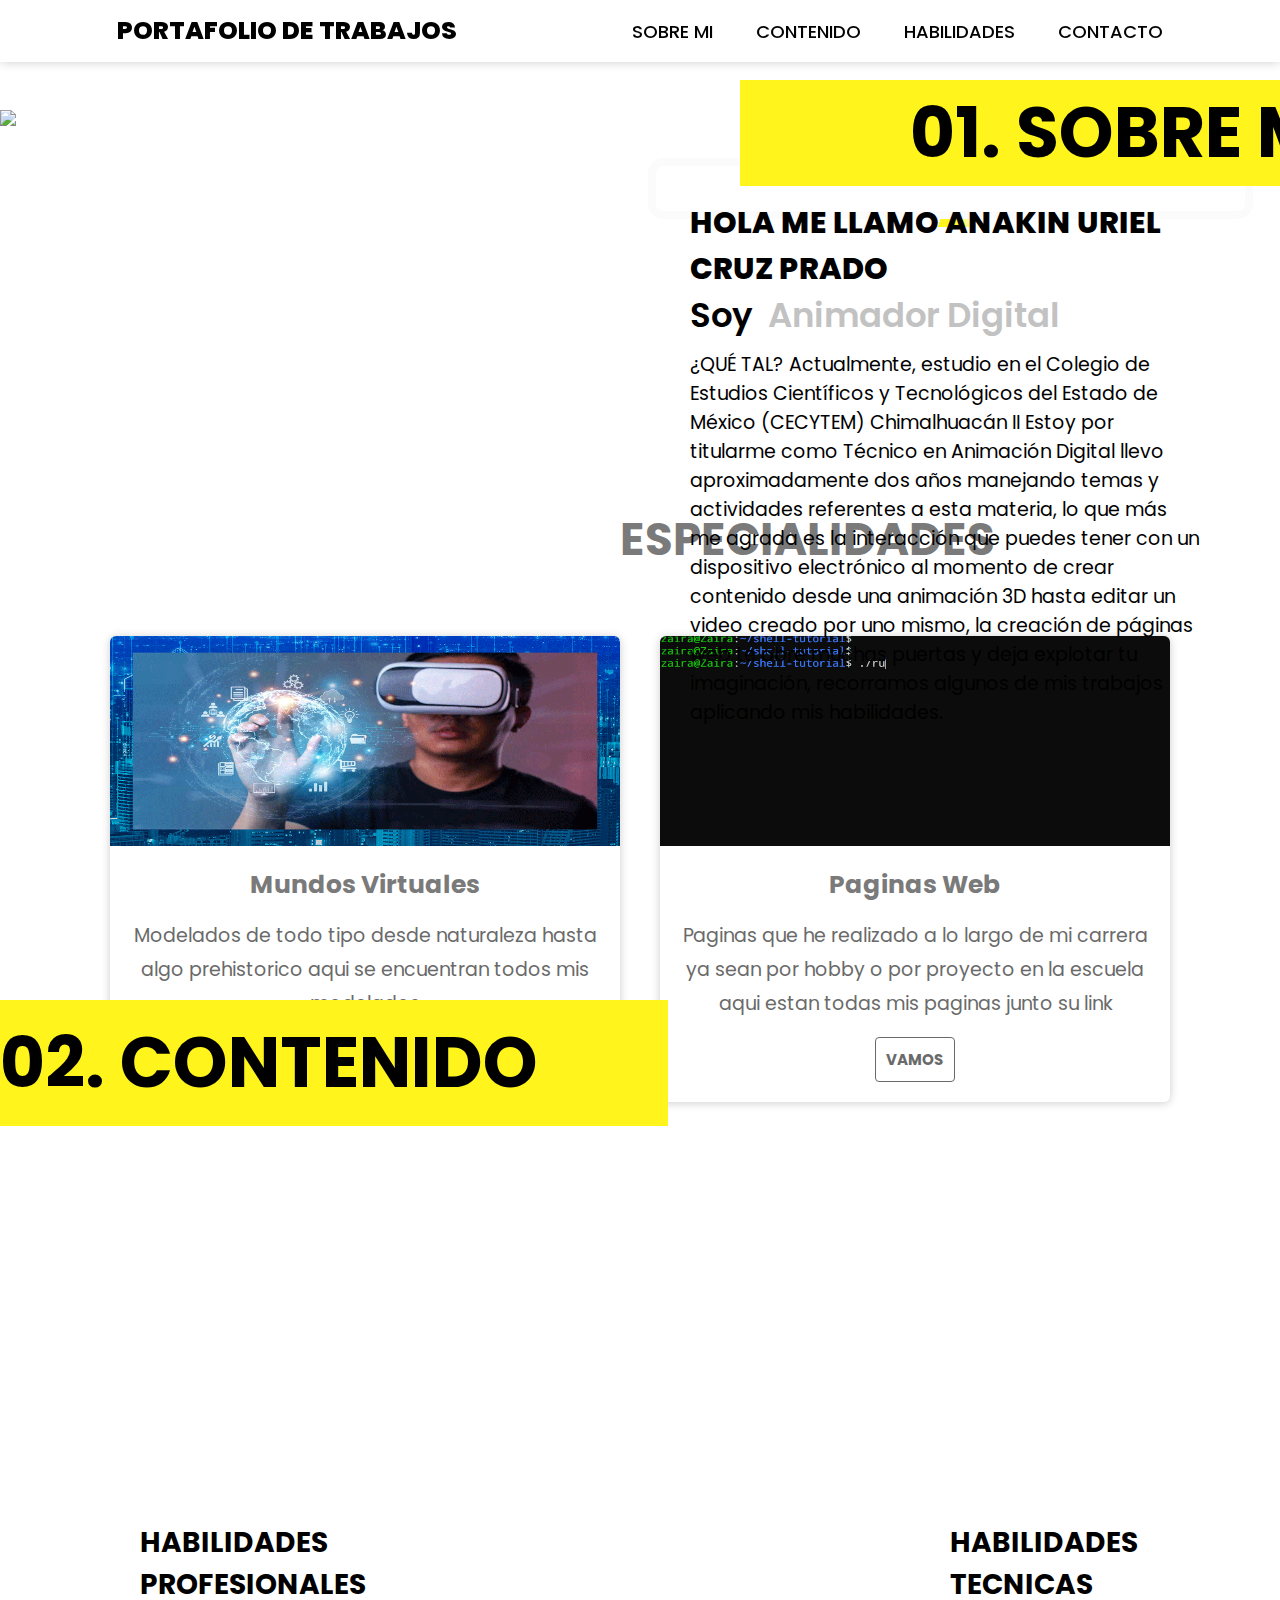
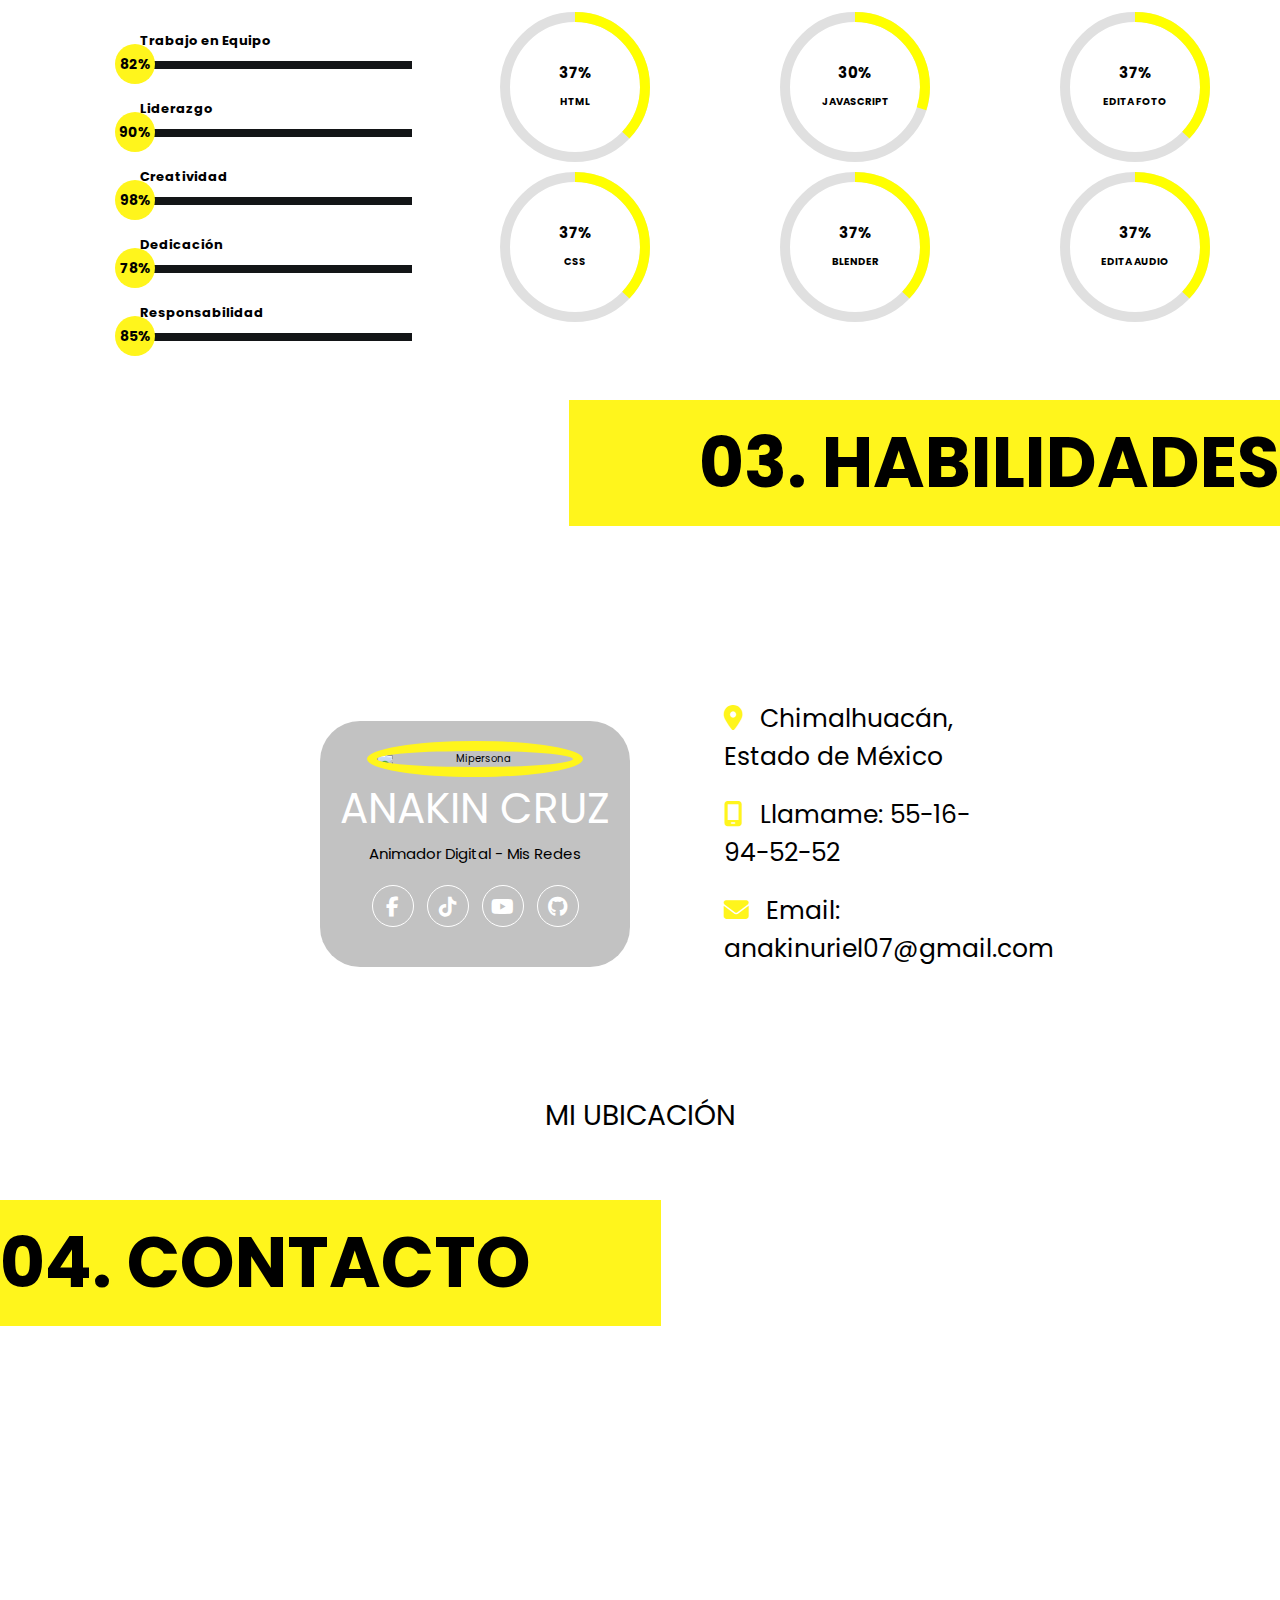
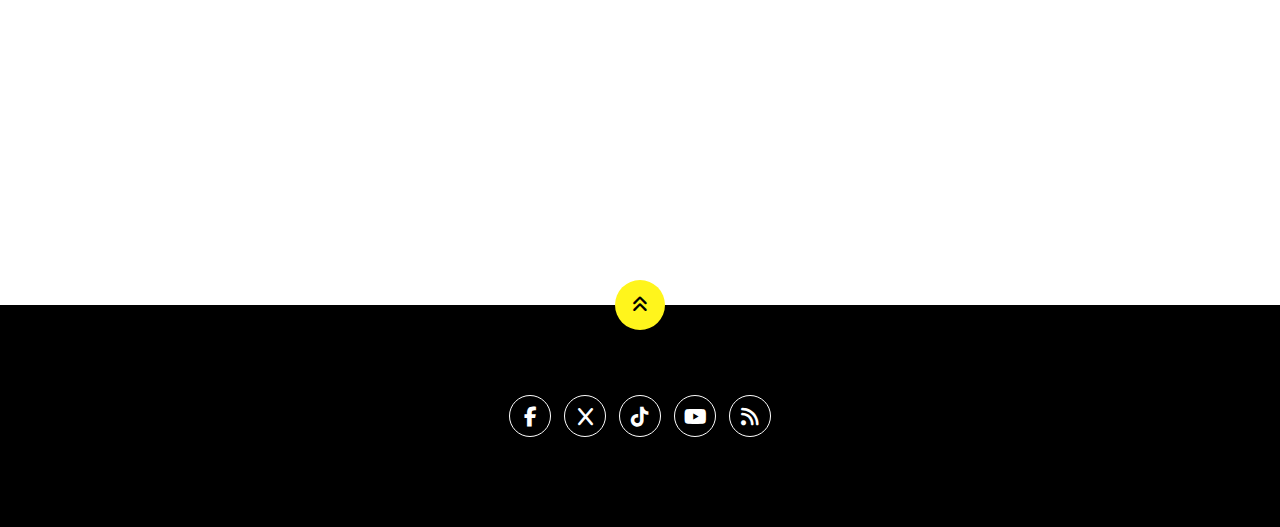
==== index.html @ 7c7d52d2 "Add files via upload" ====
<!DOCTYPE html>
<html lang="en">   
<head>
    <meta charset="UTF-8">
    <meta name="viewport" content="width=device-width, initial-scale=1.0">
    <title>Portafolio de Trabajo</title>
    <link rel="stylesheet" href="https://cdnjs.cloudflare.com/ajax/libs/font-awesome/6.5.2/css/all.min.css">
    <link rel="stylesheet" href="css/EstiloAnakin.css">
</head>
<body>

    <header>

           <a href="index.html"  class="logo">PORTAFOLIO DE TRABAJOS</a> 

        <nav>
            <a href="#home" >SOBRE MI</a>
            <a href="#contenido" >CONTENIDO</a>
            <a href="#habilidades" >HABILIDADES</a>
            <a href="#contacto" >CONTACTO</a>
        </nav>

    </header>

<section class="home" id="home">

    <div class="sobremixd" >

        <div class="imagenpri" >
                <img src="img/Yo2.png" class="yo">
        </div>

        <div class="info1" >
          <div class="sobre" >
            <h1>01.  SOBRE MI</h1>
          </div>
          <div class="mi">
          <p class="texto1">HOLA ME LLAMO 
          ANAKIN URIEL CRUZ PRADO</p>
                  <h3 class="typing-text">Soy   <span></span></h3>
          <p class="infogat">¿QUÉ TAL? Actualmente, estudio en el Colegio de Estudios Científicos y Tecnológicos del Estado de México (CECYTEM) Chimalhuacán II Estoy por titularme como Técnico en Animación Digital llevo aproximadamente dos años manejando temas y actividades referentes a esta materia, lo que más me agrada es la interacción que puedes tener con un dispositivo electrónico al momento de crear contenido desde una animación 3D hasta editar un video creado por uno mismo, la creación de páginas web te abre muchas puertas y deja explotar tu imaginación, recorramos algunos de mis trabajos aplicando mis habilidades.</p>
        </div>

    </div>

</section>

<section class="contenido" id="contenido">

    <div class="doscontenido">

          <div class="sobrec">
            <h5>02.  CONTENIDO</h5>
          </div>
            
    <div class="title-cards">
      <h2>ESPECIALIDADES</h2>
    </div>

    <div class="container-card">
      <div class="card">
        <figure>
          <img
            src="img/11.gif"
          />
        </figure>
        <div class="contenido-card">
          <h3>Mundos Virtuales</h3>
          <p>
            Modelados de todo tipo desde naturaleza hasta algo prehistorico aqui se encuentran todos mis modelados
          </p>
          <a href="mundos.html">VAMOS</a>
        </div>
      </div>
      <div class="card">
        <figure>
          <img
            src="img/22.gif"
          />
        </figure>
        <div class="contenido-card">
          <h3>Paginas Web</h3>
          <p>
            Paginas que he realizado a lo largo de mi carrera ya sean por hobby o por proyecto en la escuela aqui estan todas mis paginas junto su link
          </p>
          <a href="paginas.html">VAMOS</a>
        </div>
      </div>


</section>



    <section class="habilidades" id="habilidades">

          <div class="sobretres">
            <h6>03.  HABILIDADES</h6>
          </div>

          <div class="contenido-seccion">
            <div class="fila">
                <!-- Technical Skill -->
                <div class="col">
                    <h3>HABILIDADES PROFESIONALES</h3>
                    <div class="skill">
                        <span>Trabajo en Equipo</span>
                        <div class="barra-skill">
                            <div class="progreso">
                                <span>82%</span>
                            </div>
                        </div>
                    </div>
                    <div class="skill">
                        <span>Liderazgo</span>
                        <div class="barra-skill">
                            <div class="progreso">
                                <span>90%</span>
                            </div>
                        </div>
                    </div>
                    <div class="skill">
                        <span>Creatividad</span>
                        <div class="barra-skill">
                            <div class="progreso">
                                <span>98%</span>
                            </div>
                        </div>
                    </div>
                    <div class="skill">
                        <span>Dedicación</span>
                        <div class="barra-skill">
                            <div class="progreso">
                                <span>78%</span>
                            </div>
                        </div>
                    </div>
                    <div class="skill">
                        <span>Responsabilidad</span>
                        <div class="barra-skill">
                            <div class="progreso">
                                <span>85%</span>
                            </div>
                        </div>
                    </div>
                </div>
         <h4>HABILIDADES TECNICAS</h4>
    <div class="container">
    <div class="circle" data-percent="75">
        <svg>
            <circle class="bg" cx="50%" cy="50%" r="70"></circle>
            <circle class="progress-bar" cx="50%" cy="50%" r="70"></circle>
        </svg>
        <div class="num">0%</div>
        <div class="label">HTML</div>
    </div>
    <div class="circle" data-percent="70">
        <svg>
            <circle class="bg" cx="50%" cy="50%" r="70"></circle>
            <circle class="progress-bar" cx="50%" cy="50%" r="70"></circle>
        </svg>
        <div class="num">0%</div>
        <div class="label">CSS</div>
    </div>
</div>

    <div class="container">
    <div class="circle" data-percent="30">
        <svg>
            <circle class="bg" cx="50%" cy="50%" r="70"></circle>
            <circle class="progress-bar" cx="50%" cy="50%" r="70"></circle>
        </svg>
        <div class="num">0%</div>
        <div class="label">JAVASCRIPT</div>
    </div>
    <div class="circle" data-percent="80">
        <svg>
            <circle class="bg" cx="50%" cy="50%" r="70"></circle>
            <circle class="progress-bar" cx="50%" cy="50%" r="70"></circle>
        </svg>
        <div class="num">0%</div>
        <div class="label">BLENDER</div>
    </div>
</div>

    <div class="container2">
    <div class="circle" data-percent="85">
        <svg>
            <circle class="bg" cx="50%" cy="50%" r="70"></circle>
            <circle class="progress-bar" cx="50%" cy="50%" r="70"></circle>
        </svg>
        <div class="num">0%</div>
        <div class="label">EDITA FOTO</div>
    </div>
    <div class="circle" data-percent="90">
        <svg>
            <circle class="bg" cx="50%" cy="50%" r="70"></circle>
            <circle class="progress-bar" cx="50%" cy="50%" r="70"></circle>
        </svg>
        <div class="num">0%</div>
        <div class="label">EDITA AUDIO</div>
    </div>
</div>

                
</section>

<section class="contacto" id="contacto">

          <div class="sobre2">
            <h5>04. CONTACTO</h5>
          </div>

    <div class="contenido-banner">
            <div class="contenedor-img">
                <img src="img/yoxd.png" alt="Mipersona">
            </div>
            <h11>ANAKIN CRUZ</h11>
            <h2>Animador Digital - Mis Redes</h2>
            <div class="redes">
                <a href="https://www.facebook.com/profile.php?id=61555377375990"><i class="fa-brands fa-facebook-f"></i></a>
                <a href="https://www.tiktok.com/@son_anakin07"><i class="fa-brands fa-tiktok"></i></a>
                <a href="https://www.youtube.com/@son_anakin07"><i class="fa-brands fa-youtube"></i></a>
                <a href="https://github.com/AnakinCruz"><i class="fa-brands fa-github"></i></a>
            </div>
        </div>

            <div class="col">

                <div class="info">
                <ul>
                <li>
                <i class="fa-solid fa-location-dot"></i>
                Chimalhuacán, Estado de México
                </li>
                <li>
                <i class="fa-solid fa-mobile-screen"></i>
                Llamame: 55-16-94-52-52 
                </li>
                <li>
                <i class="fa-solid fa-envelope"></i>
                Email: anakinuriel07@gmail.com
                </li>
                </ul>
            </div>
        </div>

</section>

        <div class="mapaxd">
            <h41>MI UBICACIÓN</h41>
<iframe src="https://www.google.com/maps/embed?pb=!1m18!1m12!1m3!1d3762.3016376375494!2d-98.97676122381351!3d19.44255758183895!2m3!1f0!2f0!3f0!3m2!1i1024!2i768!4f13.1!3m3!1m2!1s0x85d1e4819c1d7ce5%3A0x19bd56ab9c18548d!2sCECYTEM%20CHIMALHUAC%C3%81N%20II!5e0!3m2!1ses-419!2smx!4v1733454069467!5m2!1ses-419!2smx" class="gomaps"></iframe>

        </div>


    <footer>
        <a href="#home" class="arriba">
            <i class="fa-solid fa-angles-up"></i>
        </a>
        <div class="redes">
            <a href="https://www.facebook.com/profile.php?id=61555377375990"><i class="fa-brands fa-facebook-f"></i></a>
            <a href="https://x.com/AnakinCruz07"><i class="fa-brands fa-x"></i></a>
            <a href="https://www.tiktok.com/@son_anakin07"><i class="fa-brands fa-tiktok"></i></a>
            <a href="https://www.youtube.com/@son_anakin07"><i class="fa-brands fa-youtube"></i></a>
            <a href="index.html"><i class="fa-solid fa-rss"></i></a>
        </div>
    </footer>

 <script src="script/script.js"></script>
</body>
</html>
---- css/EstiloAnakin.css ----
@import url('https://fonts.googleapis.com/css2?family=Poppins:wght@100;200;300;400;500;600&display=swap');

*{
    margin: 0;
    padding: 0;
    box-sizing: border-box;
    text-decoration: none;
    border: none;
    outline: none;
    font-family: 'Poppins', sans-serif;
}

html{
    font-size: 62.5%;
    scroll-behavior: smooth;
}

body{
    overflow-x: hidden;
    width: 100%;
    height: 100vh;
    background-color: #fff;
    color: black;
}

header{
    position: fixed;
    top: 0;
    left: 0;
    width: 100%;
    padding: 1rem 9%;
    background: transparent;
    border: 2px solid rgba(255, 255, 255, .2);
    backdrop-filter: blur(20px);
    box-shadow: 0 0 10px rgba(0, 0, 0, .2);
    display: flex;
    justify-content: space-between;
    align-items: center;
    z-index: 100;
}

.logo{
    font-size: 2.5rem;
    color: black;
    font-weight: 800;
    cursor: pointer;
    transition: 0.5s ease;
    z-index: 1000;
}

.logo:hover{
    transform: scale(1.1);
}

nav a{
    font-size: 1.8rem;
    color: black;
    margin-left: 4rem;
    font-weight: 500;
    transition: 0.3s ease;
    border-bottom: 3px solid transparent;
}

nav a:hover,
nav a.active{
    color: black;
    border-bottom: 3px solid #fff51c;
}

@media(max-width:995px){
    nav{
        position: absolute;
        display: none;
        top: 0;
        right: 0;
        width: 40%;
        border-left: 3px solid #b74b4b;
        border-bottom: 3px solid #b74b4b;
        border-bottom-left-radius: 2rem;
        padding: 1rem solid;
        background-color: #161616;
        border-top: 0.1rem solid rgba(0,0,0,0.1);
    }

    nav.active{
        display: block;
    }

    nav a{
        display: block;
        font-size: 2rem;
        margin: 3rem 0;
    }

    nav a:hover,
    nav a.active{
        padding: 1rem;
        border-radius: 0.5rem;
        border-bottom: 0.5rem solid #b74b4b;
    }
}

/* SECCION INICIO */

.sobremixd {
    margin-top: 80px;
    width: 100%;
    background-color: transparent;
    display: flex;
    flex-direction: row;
}

.doscontenido {
    margin-top: 40px;
    margin-bottom: 350px;
    width: 100%;
    background-color: transparent;
    display: flex;
    flex-direction: row;
}


.imagenpri {
    width: 50%;
    display: flex;
}

.yo {
    margin-top: 30px;
    position: relative;
    width: 90%;
    height: 0 auto;
    margin-bottom: 50px;
    z-index: 2;
}

.info1 {
    width: 50%;
    display: flex;
}

.sobre {
    margin-left: 100px;
    width: 50%;
    height: 0 auto;
    background-color: #fff51c;
    position: absolute;
    z-index: 4;
}

.sobrec {
    top: 0;
    margin-top: 1000px;
    width: auto;
    height:  auto;
    background-color: #fff51c;
    position: absolute;
    z-index: 4;
}



h1{
    font-size: 70px;
    margin-left: 170px;
}

h6{
    margin-top: 10px;
    margin-bottom: 10px;
    font-size: 70px;
    margin-left: 130px;
}

h5{
    margin-top: 10px;
    margin-bottom: 10px;
    font-size: 70px;
    margin-right: 130px;
}

.mi {
    margin-top: 70px;
    position: relative;
    width: 97%;
    height: 80%;
    background: repeating-conic-gradient(from var(--a),#fff51c 0%,
    #fff51c 5%, transparent 5%, transparent 40%, #fff51c 50%);
    animation: animate 4s linear infinite;
    z-index: 2;
    border-radius: 20px;
}

@property --a
{
    syntax: '<angle>';
    inherits: false;
    initial-value: 0deg;
}
@keyframes animate
{
    0%
    {
      --a: 0deg;
    }
    100%
    {
      --a: 360deg;
    }
}
.mi::before {
    content: '';
    position: absolute;
    width: 100%;
    height: 100%;
    background: repeating-conic-gradient(from var(--a),#fff51c 0%,
    #fff51c 5%, transparent 5%, transparent 40%, #fff51c 50%);
    animation: animate 4s linear infinite;
    animation-delay: -1s;
    border-radius: 20px;
    z-index: 1;
}
.mi::after {
    content: '';
    position: absolute;
    inset: 8px;
    background: white;
    border-radius: 15px;
    border: 8px solid #fbfbfb;
    z-index: 1;
}


.texto1 {
    position: absolute;
    margin-top: 50px;
    margin-left: 50px;
    margin-right: 60px;
    font-size: 3rem;
    color: black;
    font-weight: 800;
    z-index: 3;
}

.infogat {
    position: absolute;
    margin-top: 200px;
    margin-left: 50px;
    margin-right: 60px;
    font-size: 1.9rem;
    color: black;
    z-index: 3;
}


.typing-text{
    margin-top: 140px;
    width: 500px;
    font-family: 'Poppins', sans-serif;
    font-size: 34px;
    font-weight: 600;
    min-width: 280px;
    margin-left: 50px;
    z-index: 4;
    position: absolute;
}
.typing-text span{
    position: absolute;
    margin-left: 15px;
    z-index: 4;
}
.typing-text span::before{
    content: "Animador Digital";
    color: #c2c2c2;
    animation: words 20s infinite;
    z-index: 4;
}
.typing-text span::after{
    content: "";
    background-color: transparent;
    position: absolute;
    width: calc(100% + 8px);
    height: 100%;
    border-left: 3px solid transparent;
    right: -8;
    animation: cursor 0.6s infinite;
    z-index: 4;
}
@keyframes cursor{
    to{
        border-left: 3px solid #c2c2c2;
    }
}
@keyframes words{
    0%, 20%{
        content: "  Animador Digital";
    }
    21%, 40%{
        content: "  Programador";
    }
    41%, 60%{
        content: "  Modelador 3D";
    }
    61%, 80%{
        content: "  Cosplayer";
    }
    81%, 100%{
        content: "  Editor Audio y Video";
    }
}

/* SECCION CONTENIDO */

.container-card {
  width: 100%;
  display: flex;
  max-width: 1100px;
  margin: auto;
  margin-top: 400px;
}
.title-cards {
  position: absolute;
  margin: auto;
  padding: 20px;
  margin-top: 270px;
  text-align: center;
  color: #7a7a7a;
  font-size: 30px;
  margin-left: 600px;
}
.card {
  width: 100%;
  margin: 20px;
  border-radius: 6px;
  overflow: hidden;
  background: #fff;
  box-shadow: 0px 1px 10px rgba(0, 0, 0, 0.2);
  transition: all 400ms ease-out;
  cursor: default;
}
.card:hover {
  box-shadow: 5px 5px 20px rgba(0, 0, 0, 0.4);
  transform: translateY(-3%);
}
.card img {
  width: 100%;
  height: 210px;
}
.card .contenido-card {
  padding: 15px;
  text-align: center;
}
.card .contenido-card h3 {
  margin-bottom: 15px;
  font-size: 25px;
  color: #7a7a7a;
}
.card .contenido-card p {
  line-height: 1.8;
  color: #6a6a6a;
  font-size: 19px;
  margin-bottom: 5px;
}
.card .contenido-card a {
  display: inline-block;
  padding: 10px;
  margin-top: 10px;
  text-decoration: none;
  color: #6a6a6a;
  border: 1px solid #6a6a6a;
  border-radius: 4px;
  transition: all 400ms ease;
  font-weight: bold;
  font-size: 15px;
  margin-bottom: 5px;
}
.card .contenido-card a:hover {
  background: #fff51c;
  color: #000;
}
@media only screen and (min-width: 320px) and (max-width: 768px) {
  .container-card {
    flex-wrap: wrap;
  }
  .card {
    margin: 15px;
  }
}

/* SECCION CONTACTO */

.contacto{
    width: 100%;
    height: 0 auto;
    background: white;
    color: #000000;
    display: flex;
    align-items: center;
    margin-bottom: 100px;
    margin-top: 300px;
}

.sobre2 {
    top: 0;
    margin-top: 2800px;
    width: auto;
    height:  auto;
    background-color: #fff51c;
    position: absolute;
    z-index: 4;
}

.contacto .contenido-banner{
    padding: 20px;
    background-color: #c2c2c2;
    margin-left: 25%;
    max-width: 350px;
    text-align: center;
    border-radius: 40px;
}
.contacto .contenido-banner img{
    margin-top: 70px;
    border: 10px solid #fff51c;
    display: block;
    width: 80%;
    margin: auto;
    border-radius: 100%;
}
.contacto .contenido-banner h11{
    color: white;
    font-size: 42px;
    font-family: 'Poppins', sans-serif;
}
.contacto .contenido-banner h2{
    margin-top: 2px;
    font-size: 15px;
    font-weight: normal;
}
.contacto .contenido-banner .redes a{
    color: #fff;
    display: inline-block;
    text-decoration: none;
    border: 1px solid #fff;
    border-radius: 100%;
    width: 42px;
    height: 42px;
    line-height: 42px;
    margin: 20px 5px;
    font-size: 20px;
    transition: 1s;
}
.contacto .contenido-banner .redes a:hover{
    background-color: #FFF51C;
    color: black;
}

.contacto .col{
    
    width: 50%;
    height: 0 auto;
    position: absolute;
    right: 0;
}

.contacto .col .info{
    position: absolute;
    background-color: transparent;
    margin-left: 35%;
    font-size: 25px;
    padding: 20px;
    width: 50%;
    transform: translate(-50%, -50%);
}
.contacto .col .info ul{
    list-style: none;
}
.contacto .col .info ul li{
    margin-bottom: 20px;
}
.contacto .col .info ul li i{
    color: #fff51c;
    display: inline-block;
    margin-right: 10px;
}

.mapaxd {
    display: flex;
    flex-direction: column;
    position: relative;
    margin-top: 128px;
    justify-content: center;
    text-align: center;
    margin-bottom: 128px;
}

h41{
    color: black;
    font-size: 28px;
    font-family: 'Poppins', sans-serif;
    margin-bottom: 40px;
}

.gomaps {
    margin: auto;
    width:800px;
    height: 600px;
    allowfullscreen:"";
    loading:"lazy"; 
    referrerpolicy:"no-referrer-when-downgrade";
}


/* SECCION HABILIDADES */

.sobretres {
    top: 0;
    color: black;
    margin-top: 2000px;
    right: 0;
    width: auto;
    height: auto;
    background-color: #fff51c;
    position: absolute;
    z-index: 4;
}

.habilidades{
    background-color: transparent;
    color: #fff;
    padding: 50px 20px;
}
.habilidades .contenido-seccion{
    width: 100%;
    margin-left: 100px;
}
.habilidades h2{
    font-size: 48px;
    font-family: 'Poppins', sans-serif;
    text-align: center;
    padding: 20px 0;

}
.habilidades .fila{
    display: flex;
}
.habilidades .fila .col{
    width: 50%;
    padding: 0 20px;
}
.habilidades .fila .col h3{
    color: black;
    font-size: 28px;
    font-family: 'Poppins', sans-serif;
    margin-bottom: 25px;
}
.habilidades .skill > span{
    font-size: 13px;
    color: black;
    font-weight: bold;
    display: block;
    margin-bottom: 10px;
}
.habilidades .skill .barra-skill{
    height: 8px;
    width: 80%;
    background-color: #131517;
    position: relative;
    margin-bottom: 30px;
}
.habilidades .skill .progreso{
    background-color: #FFF51C;
    position: absolute;
    top: 0;
    left: 0;
    height: 8px;
}
.habilidades .skill .barra-skill span{
    color: black;
    font-weight: bold;
    position: absolute;
    height: 40px;
    width: 40px;
    background-color: #FFF51C;
    border-radius: 50px;
    line-height: 40px;
    text-align: center;
    top: -17px;
    right: -15px;
    font-size: 14px;
}

.habilidades .skill .Trabajoequip{
    width: 0%;
    animation: 2s Trabajoequip forwards;
}
@keyframes Trabajoequip {
    0%{width: 0%;}
    100%{width: 82%;}
}

.habilidades .skill .Liderazgo{
    width: 0%;
    animation: 2s Liderazgo forwards;
}
@keyframes Liderazgo {
    0%{width: 0%;}
    100%{width: 90%;}
}

.habilidades .skill .Creatividad{
    width: 0%;
    animation: 2s Creatividad forwards;
}
@keyframes Creatividad {
    0%{width: 0%;}
    100%{width: 98%;}
}

.habilidades .skill .Dedicación{
    width: 0%;
    animation: 2s Dedicación forwards;
}
@keyframes Dedicación {
    0%{width: 0%;}
    100%{width: 78%;}
}

.habilidades .skill .Responsabilidad{
    width: 0%;
    animation: 2s Responsabilidad forwards;
}
@keyframes Responsabilidad {
    0%{width: 0%;}
    100%{width: 85%;}
}

h4{
    margin-left:  830px;
    position: absolute;
    color: black;
    font-size: 28px;
    font-family: 'Poppins', sans-serif;
    margin-bottom: 25px;
}


.container {
    margin-top: 90px;
    display: flex;
    flex-direction: column;
    right: 0;
}

.container2 {
    margin-top: 90px;
    display: flex;
    flex-direction: column;
    margin-right: 20px;
    left: 0;
}

.circle {
    position: relative;
    width: 150px;
    height: 150px;
    margin-right: 130px;
    margin-bottom: 10px;
}

.circle svg {
    position: relative;
    width: 100%;
    height: 100%;
    transform: rotate(-90deg);
}

.circle svg circle {
    fill: none;
    stroke-width: 10;
    cx: 50%;
    cy: 50%;
    r: 70;
}

.circle svg circle.bg {
    stroke: #e0e0e0;
}

.circle svg circle.progress-bar {
    stroke: yellow;
    stroke-dasharray: 440;
    stroke-dashoffset: 440;
    transition: stroke-dashoffset 0.3s ease;
}

.circle .num {
    font-family: 'Poppins', sans-serif;
    position: absolute;
    top: 40%;
    left: 50%;
    transform: translate(-50%, -50%);
    font-size: 1.5em;
    font-weight: bold;
    color: black;
    text-align: center;
}

.circle .label {
    font-family: 'Poppins', sans-serif;
    position: absolute;
    top: 60%;
    left: 50%;
    transform: translate(-50%, -50%);
    font-size: 1em;
    font-weight: bold;
    color: black;
    text-align: center;
}

/* SECCION footer */


footer{
    background-color: #000000;
    color: #fff;
    padding: 50px 0 30px 0;
    text-align: center;
    position: relative;
    width: 100%;
}
footer .redes{
    margin-bottom: 20px;
}
footer .redes a{
    color: #FFF;
    display: inline-block;
    text-decoration: none;
    border: 1px solid #FFF;
    border-radius: 100%;
    width: 42px;
    height: 42px;
    line-height: 42px;
    margin: 40px 5px;
    font-size: 20px;
    transition: .3s;
}
footer .arriba{
    display: block;
    width: 50px;
    height: 50px;
    background-color: #FFF51C;
    color: #000000;
    position: absolute;
    left: 50%;
    transform: translateX(-50%);
    top: -25px;
    border-radius: 50%;
    line-height: 50px;
    font-size: 18px;
}
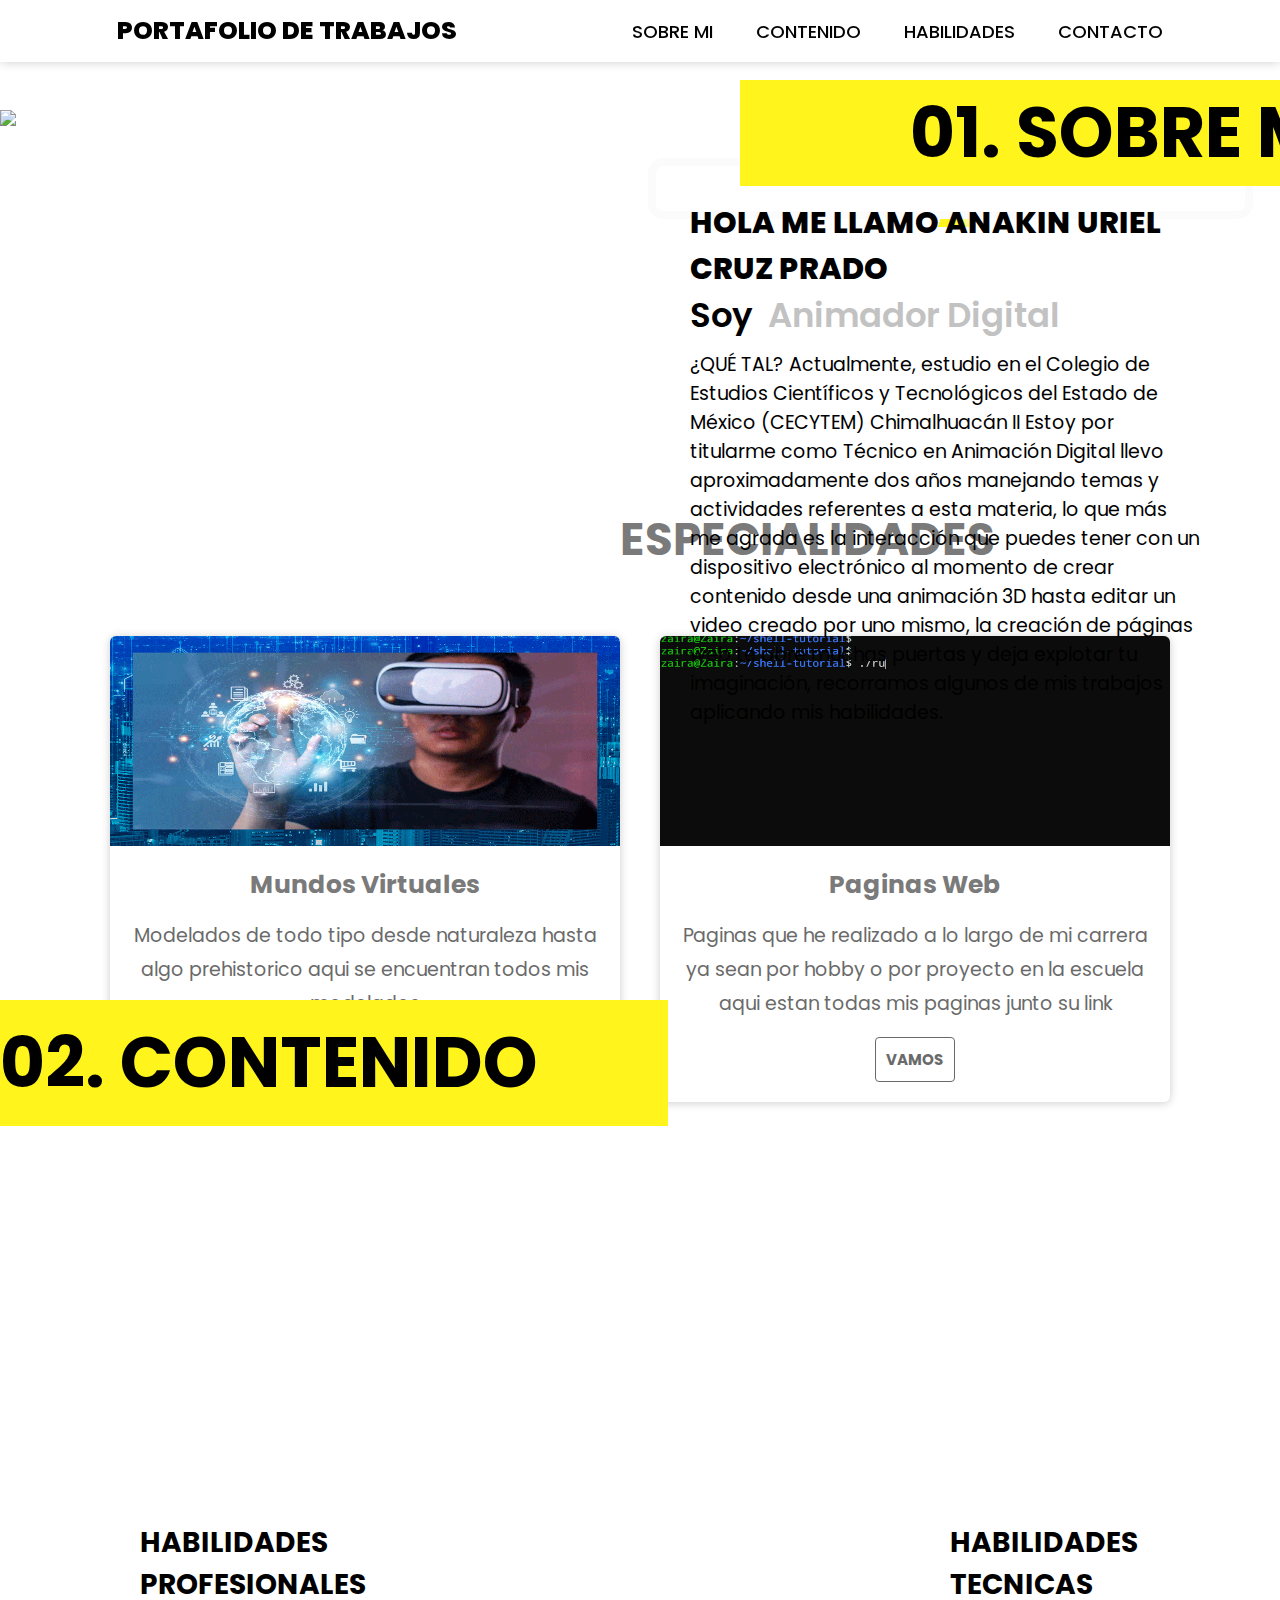
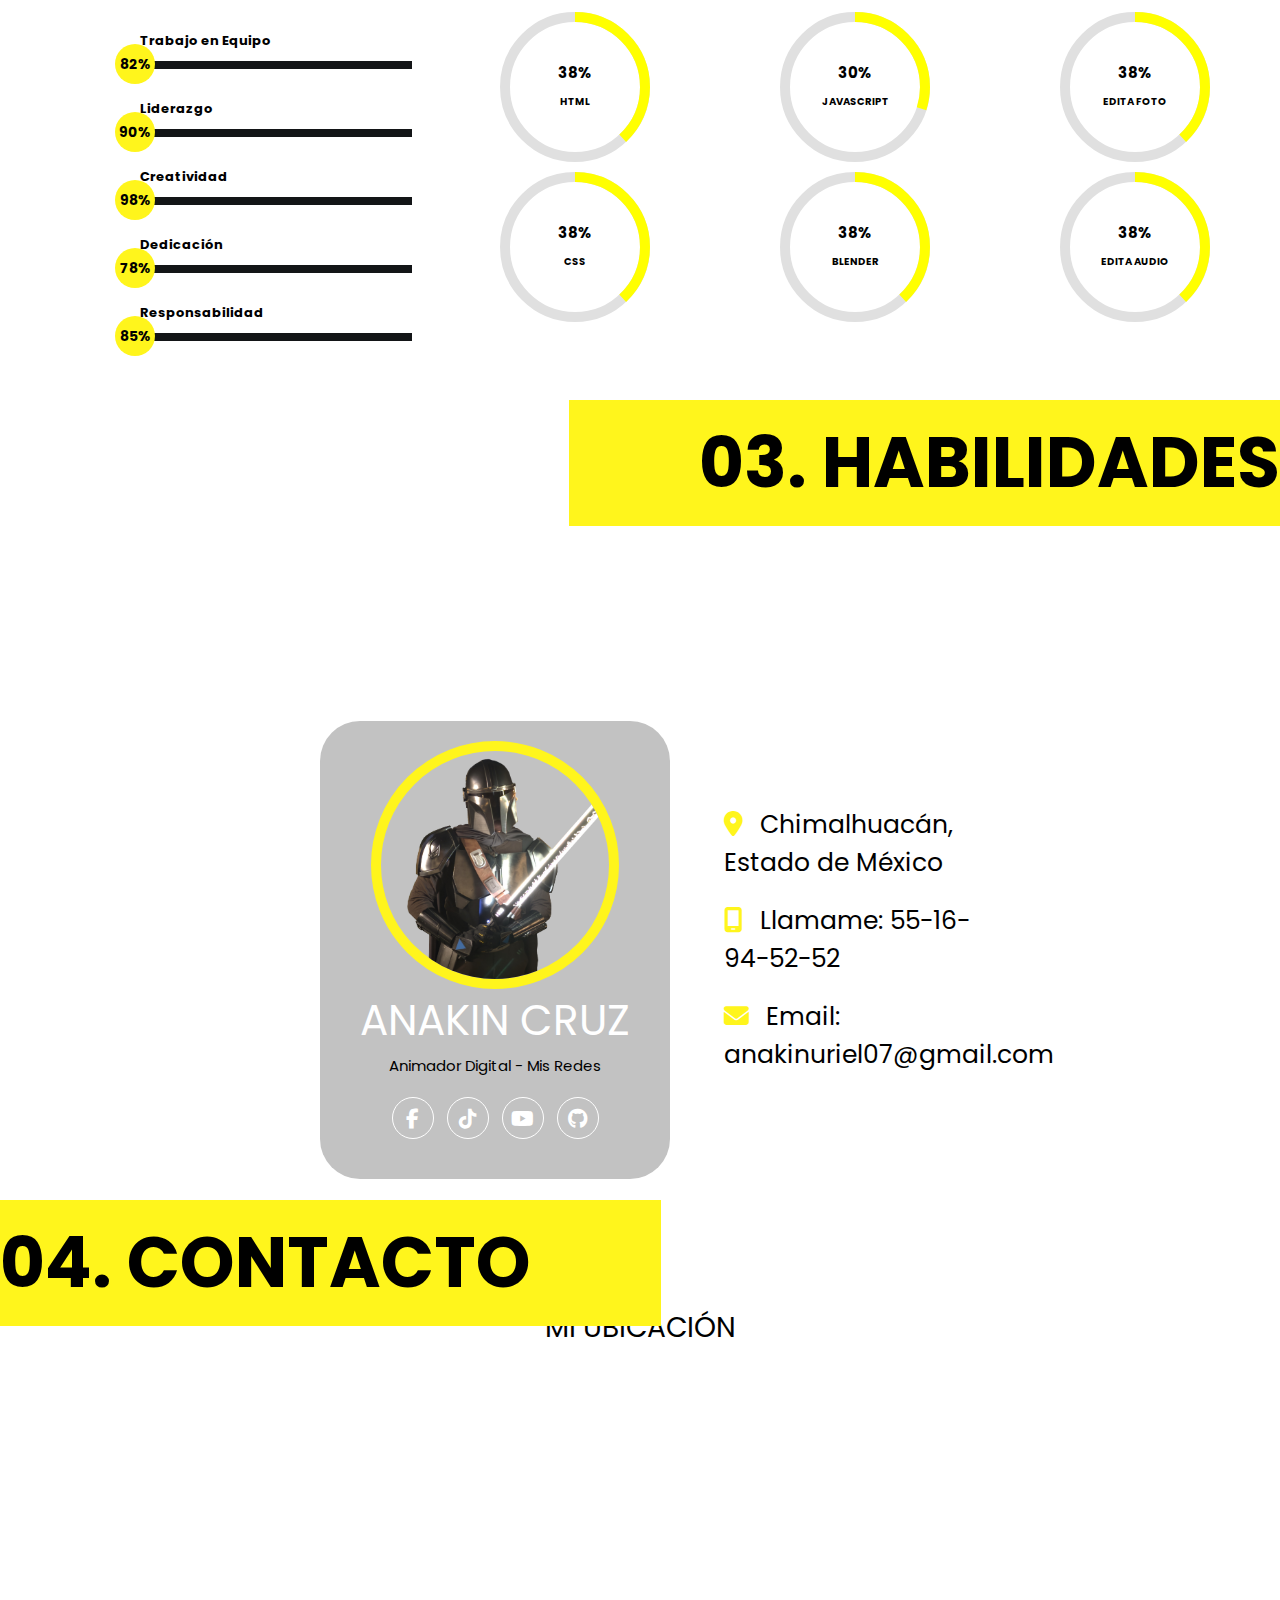
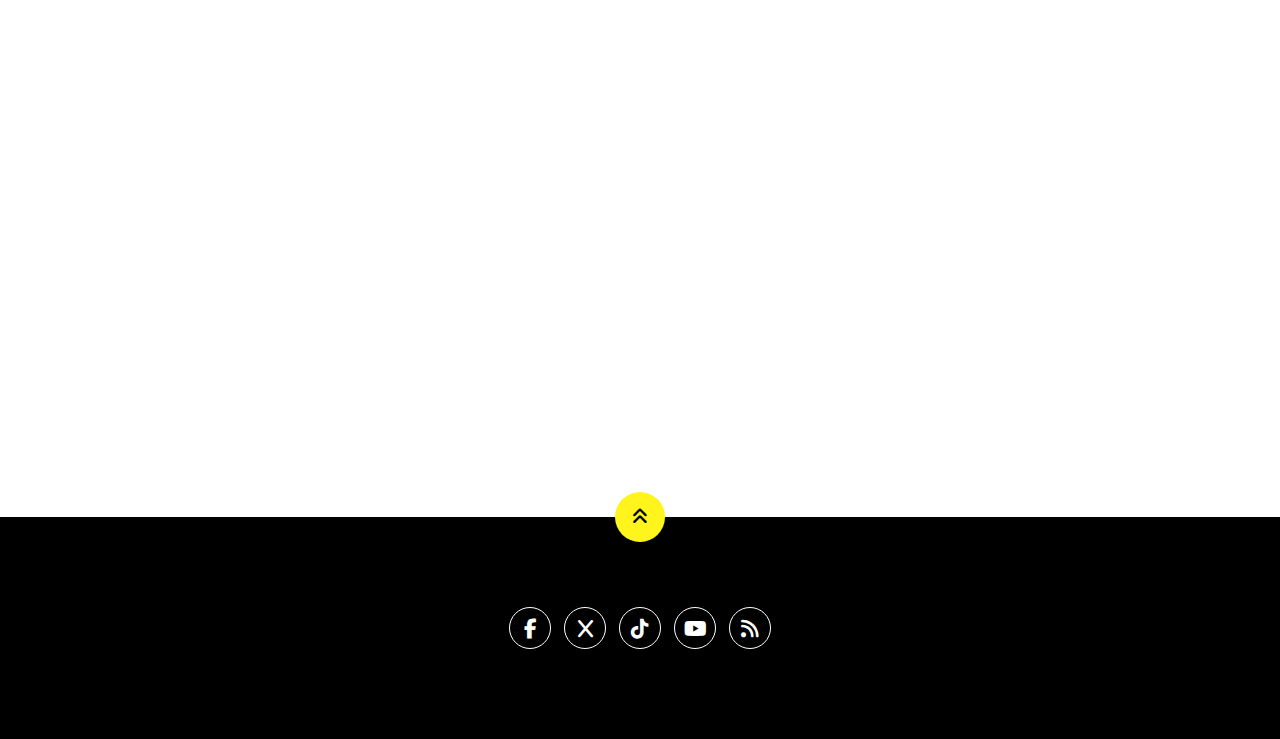
==== commit 8d73cf1a: "Update index.html" ====
--- a/index.html
+++ b/index.html
@@ -213,7 +213,7 @@
 
     <div class="contenido-banner">
             <div class="contenedor-img">
-                <img src="img/yoxd.png" alt="Mipersona">
+                <img src="img/Yoxd.png" alt="Mipersona">
             </div>
             <h11>ANAKIN CRUZ</h11>
             <h2>Animador Digital - Mis Redes</h2>
@@ -269,4 +269,4 @@
 
  <script src="script/script.js"></script>
 </body>
-</html>+</html>
